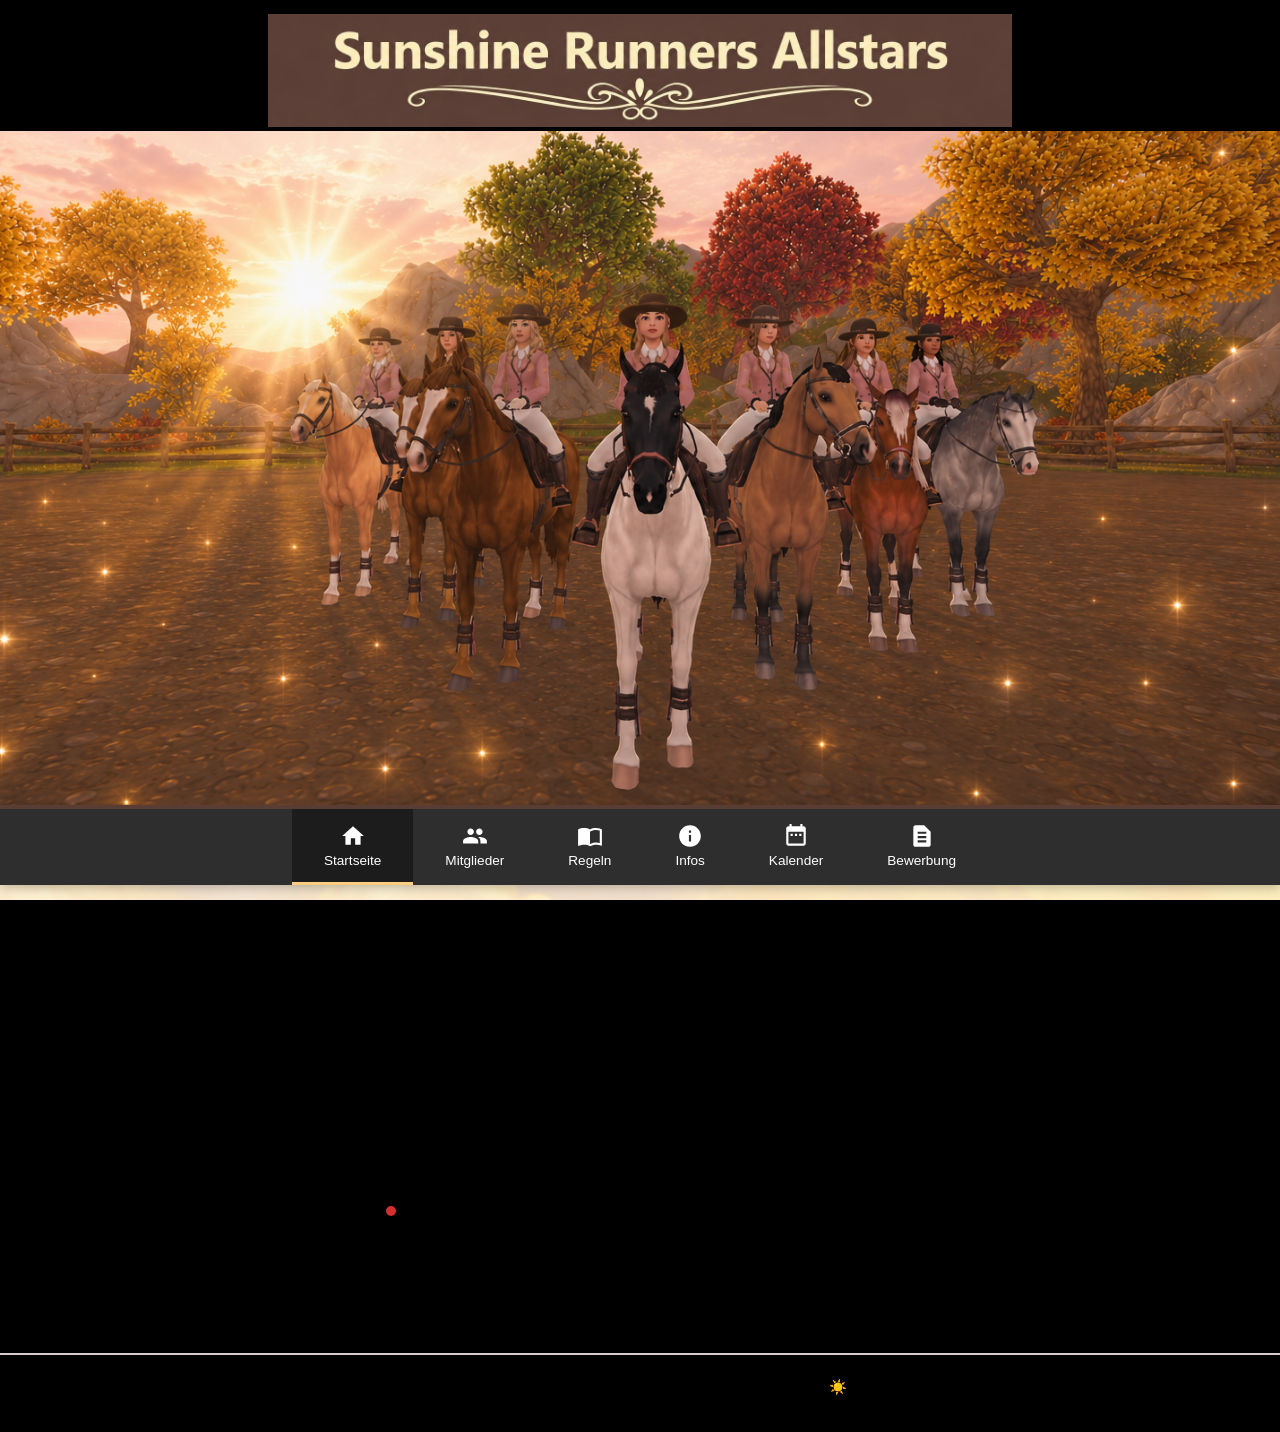
==== index.html @ 8733e8b5 "Auto-roter-Punkt via data-latest, Friese-Datum 04.10, neue Outfit-Neuigkeit" ====
<!DOCTYPE html>
<html lang="de">
<head>
  <meta charset="UTF-8">
  <meta name="viewport" content="width=device-width, initial-scale=1.0">
  <meta name="theme-color" content="#5d4037">
  <meta name="robots" content="index, follow, googlebot">
  <meta name="description" content="Sunshine Runners Allstars – ein freundlicher Star Stable Online Club (SSO Club). Gemeinsam reiten, leveln und Spaß haben in Jorvik!">
  <meta name="keywords" content="Sunshine Runners Allstars, Star Stable Online, Club, SSO, SSO Club, Reiten, Pferde, Jorvik, Star Stable Club, Reitclub">
  <meta name="author" content="Sunshine Runners Allstars">
  <link rel="canonical" href="https://lockebu.github.io/Sunshine-Runners-Allstars-Website/">
  <link rel="icon" href="cover_icon.png" type="image/png">
  <link rel="apple-touch-icon" href="cover_icon.png">

  <!-- Open Graph Tags -->
  <meta property="og:title" content="Sunshine Runners Allstars – Star Stable Online Club">
  <meta property="og:description" content="Sunshine Runners Allstars – ein freundlicher Star Stable Online Club. Gemeinsam reiten, leveln und Spaß haben!">
  <meta property="og:type" content="website">
  <meta property="og:url" content="https://lockebu.github.io/Sunshine-Runners-Allstars-Website/">
  <meta property="og:locale" content="de_DE">
  <meta property="og:site_name" content="Sunshine Runners Allstars">
  <meta property="og:image" content="https://lockebu.github.io/Sunshine-Runners-Allstars-Website/neues%20cover%20der%20cunchine%20runners%20allstars.png">
  <meta property="og:image:alt" content="Logo der Sunshine Runners Allstars – Star Stable Online Club">

  <!-- Twitter Card Tags -->
  <meta name="twitter:card" content="summary_large_image">
  <meta name="twitter:title" content="Sunshine Runners Allstars – Star Stable Online Club">
  <meta name="twitter:description" content="Ein freundlicher Star Stable Online Club (SSO Club). Gemeinsam reiten, leveln und Spaß haben in Jorvik!">
  <meta name="twitter:image" content="https://lockebu.github.io/Sunshine-Runners-Allstars-Website/neues%20cover%20der%20cunchine%20runners%20allstars.png">
  <meta name="twitter:image:alt" content="Logo der Sunshine Runners Allstars">

  <!-- Weitere SEO-Meta -->
  <meta name="rating" content="general">
  <meta name="language" content="German">
  <meta name="geo.placename" content="Jorvik">
  <meta name="revisit-after" content="7 days">

  <!-- Schema.org JSON-LD -->
  <script type="application/ld+json">
  {
    "@context": "https://schema.org",
    "@type": "Organization",
    "name": "Sunshine Runners Allstars",
    "alternateName": "Sunshine Runners Allstars SSO Club",
    "description": "Ein freundlicher Star Stable Online Club (SSO Club). Gemeinsam reiten, leveln und Spaß haben in Jorvik!",
    "url": "https://lockebu.github.io/Sunshine-Runners-Allstars-Website/",
    "logo": "https://lockebu.github.io/Sunshine-Runners-Allstars-Website/Club%20Logo.png",
    "founder": {
      "@type": "Person",
      "name": "Stacy Purpleglass",
      "jobTitle": "Club Gründerin"
    },
    "member": [
      {
        "@type": "Person",
        "name": "Stacy Purpleglass",
        "jobTitle": "Club Gründerin"
      },
      {
        "@type": "Person",
        "name": "Adalyn Majorclover",
        "jobTitle": "Clubleiter"
      },
      {
        "@type": "Person",
        "name": "Angelica Firehoof",
        "jobTitle": "Clubleiter"
      },
      {
        "@type": "Person",
        "name": "Lina Antcamp",
        "jobTitle": "Clubleiter"
      }
    ],
    "numberOfEmployees": 34,
    "sameAs": [],
    "contactPoint": {
      "@type": "ContactPoint",
      "contactType": "General",
      "areaServed": "Online"
    }
  }
  </script>

  <!-- Additional Schema.org for Club/Community -->
  <script type="application/ld+json">
  {
    "@context": "https://schema.org",
    "@type": "CommunityCenter",
    "name": "Sunshine Runners Allstars Star Stable Online Club",
    "description": "Ein freundlicher Star Stable Online Club mit 33 Mitgliedern. Wir reiten zusammen, leveln unsere Pferde und üben Dressur-Tricks.",
    "url": "https://lockebu.github.io/Sunshine-Runners-Allstars-Website/",
    "image": "https://lockebu.github.io/Sunshine-Runners-Allstars-Website/Club%20Logo.png",
    "event": [
      {
        "@type": "Event",
        "name": "Club Treffen Samstag",
        "description": "Clubtreffen mit Championat, Pferde-Leveln und Dressur-Training",
        "startDate": "2026-01-03T17:55:00+01:00",
        "endDate": "2026-01-03T19:05:00+01:00",
        "eventStatus": "https://schema.org/EventScheduled",
        "eventAttendanceMode": "https://schema.org/OnlineEventAttendanceMode",
        "eventSchedule": {
          "@type": "Schedule",
          "byDay": "https://schema.org/Saturday",
          "startTime": "17:55",
          "endTime": "19:05",
          "repeatFrequency": "P1W",
          "startDate": "2026-01-03"
        },
        "location": {
          "@type": "VirtualLocation",
          "url": "https://lockebu.github.io/Sunshine-Runners-Allstars-Website/"
        },
        "organizer": {
          "@type": "Organization",
          "name": "Sunshine Runners Allstars",
          "url": "https://lockebu.github.io/Sunshine-Runners-Allstars-Website/"
        }
      },
      {
        "@type": "Event",
        "name": "Club Treffen Sonntag",
        "description": "Clubtreffen mit Dressur-Tricks und Championat",
        "startDate": "2026-01-04T17:55:00+01:00",
        "endDate": "2026-01-04T19:05:00+01:00",
        "eventStatus": "https://schema.org/EventScheduled",
        "eventAttendanceMode": "https://schema.org/OnlineEventAttendanceMode",
        "eventSchedule": {
          "@type": "Schedule",
          "byDay": "https://schema.org/Sunday",
          "startTime": "17:55",
          "endTime": "19:05",
          "repeatFrequency": "P1W",
          "startDate": "2026-01-04"
        },
        "location": {
          "@type": "VirtualLocation",
          "url": "https://lockebu.github.io/Sunshine-Runners-Allstars-Website/"
        },
        "organizer": {
          "@type": "Organization",
          "name": "Sunshine Runners Allstars",
          "url": "https://lockebu.github.io/Sunshine-Runners-Allstars-Website/"
        }
      }
    ]
  }
  </script>

  <!-- FAQ Schema für Suchmaschinen & KI -->
  <script type="application/ld+json">
  {
    "@context": "https://schema.org",
    "@type": "FAQPage",
    "mainEntity": [
      {
        "@type": "Question",
        "name": "Was sind die Sunshine Runners Allstars?",
        "acceptedAnswer": {"@type":"Answer","text":"Die Sunshine Runners Allstars sind ein freundlicher Star Stable Online Club (SSO Club) mit 33 Mitgliedern. Wir reiten gemeinsam durch Jorvik, leveln unsere Pferde und üben Dressur-Tricks."}
      },
      {
        "@type": "Question",
        "name": "Wer ist die Gründerin der Sunshine Runners Allstars?",
        "acceptedAnswer": {"@type":"Answer","text":"Die Club Gründerin der Sunshine Runners Allstars ist Stacy Purpleglass. Unterstützt wird sie von den Clubleitern Adalyn Majorclover, Angelica Firehoof und Lina Antcamp."}
      },
      {
        "@type": "Question",
        "name": "Wie kann ich den Sunshine Runners Allstars beitreten?",
        "acceptedAnswer": {"@type":"Answer","text":"Du kannst dich über das Bewerbungsformular auf unserer Website bewerben. Der Club ist offen für alle – egal ob Anfänger oder erfahrener Reiter."}
      },
      {
        "@type": "Question",
        "name": "Wann finden die Clubtreffen statt?",
        "acceptedAnswer": {"@type":"Answer","text":"Die Clubtreffen finden jeden Samstag und Sonntag von 17:55 bis 19:05 Uhr statt. Treffpunkt ist das Silverglade Championat in Jorvik."}
      },
      {
        "@type": "Question",
        "name": "Auf welchem Server ist der Club?",
        "acceptedAnswer": {"@type":"Answer","text":"Die Sunshine Runners Allstars treffen sich auf Server 12, Marmelade Cosmos."}
      }
    ]
  }
  </script>

  <!-- WebSite Schema für Namenssuche (Sitelinks Searchbox) -->
  <script type="application/ld+json">
  {"@context":"https://schema.org","@type":"WebSite","name":"Sunshine Runners Allstars","alternateName":["Sunshine Runners Allstars SSO Club","Sunshine Runners Allstars Star Stable","Sunshine Runners","SRA Club"],"url":"https://lockebu.github.io/Sunshine-Runners-Allstars-Website/"}
  </script>

  <title>Sunshine Runners Allstars | Star Stable Online Club (SSO Club) in Jorvik</title>
  <link rel="stylesheet" href="style.css?v=11">
</head>
<body>

  <!-- Titelleiste -->
  <div class="title-bar">
    <h1 class="visually-hidden">Sunshine Runners Allstars – Star Stable Online Club (SSO Club)</h1>
    <img src="sunshine runners allstars braune überschrift.jpeg" alt="Sunshine Runners Allstars – Logo und Schriftzug des Star Stable Online Clubs" width="1536" height="234" class="title-image">
  </div>

  <!-- Hero / Club-Bild -->
  <header class="hero">
    <img src="ClubBild4.0.png?v=2" alt="Mitglieder der Sunshine Runners Allstars reiten gemeinsam auf ihren Pferden durch Jorvik in Star Stable Online" class="hero-image">
  </header>

  <!-- Braune Menüleiste -->
  <nav class="navbar">
    <a href="#startseite" class="nav-link active" data-page="startseite">
      <svg viewBox="0 0 24 24" fill="currentColor"><path d="M10 20v-6h4v6h5v-8h3L12 3 2 12h3v8z"/></svg>
      <span>Startseite</span>
    </a>
    <a href="#mitglieder" class="nav-link" data-page="mitglieder">
      <svg viewBox="0 0 24 24" fill="currentColor"><path d="M16 11c1.66 0 2.99-1.34 2.99-3S17.66 5 16 5c-1.66 0-3 1.34-3 3s1.34 3 3 3zm-8 0c1.66 0 2.99-1.34 2.99-3S9.66 5 8 5C6.34 5 5 6.34 5 8s1.34 3 3 3zm0 2c-2.33 0-7 1.17-7 3.5V19h14v-2.5c0-2.33-4.67-3.5-7-3.5zm8 0c-.29 0-.62.02-.97.05 1.16.84 1.97 1.97 1.97 3.45V19h6v-2.5c0-2.33-4.67-3.5-7-3.5z"/></svg>
      <span>Mitglieder</span>
    </a>
    <a href="#regeln" class="nav-link" data-page="regeln">
      <svg viewBox="0 0 24 24" fill="currentColor"><path d="M21 5c-1.11-.35-2.33-.5-3.5-.5-1.95 0-4.05.4-5.5 1.5-1.45-1.1-3.55-1.5-5.5-1.5S2.45 4.9 1 6v14.65c0 .25.25.5.5.5.1 0 .15-.05.25-.05C3.1 20.45 5.05 20 6.5 20c1.95 0 4.05.4 5.5 1.5 1.35-.85 3.8-1.5 5.5-1.5 1.65 0 3.35.3 4.75 1.05.1.05.15.05.25.05.25 0 .5-.25.5-.5V6c-.6-.45-1.25-.75-2-1zm0 13.5c-1.1-.35-2.3-.5-3.5-.5-1.7 0-4.15.65-5.5 1.5V8c1.35-.85 3.8-1.5 5.5-1.5 1.2 0 2.4.15 3.5.5v11.5z"/></svg>
      <span>Regeln</span>
    </a>
    <a href="#infos" class="nav-link" data-page="infos">
      <svg viewBox="0 0 24 24" fill="currentColor"><path d="M12 2C6.48 2 2 6.48 2 12s4.48 10 10 10 10-4.48 10-10S17.52 2 12 2zm1 15h-2v-6h2v6zm0-8h-2V7h2v2z"/></svg>
      <span>Infos</span>
    </a>
    <a href="#kalender" class="nav-link" data-page="kalender">
      <svg viewBox="0 0 24 24" fill="currentColor"><path d="M19 3h-1V1h-2v2H8V1H6v2H5c-1.11 0-2 .9-2 2v14c0 1.1.89 2 2 2h14c1.1 0 2-.9 2-2V5c0-1.1-.9-2-2-2zm0 16H5V8h14v11zM9 10H7v2h2v-2zm4 0h-2v2h2v-2zm4 0h-2v2h2v-2z"/></svg>
      <span>Kalender</span>
    </a>
    <a href="#bewerbung" class="nav-link" data-page="bewerbung">
      <svg viewBox="0 0 24 24" fill="currentColor"><path d="M14 2H6c-1.1 0-2 .9-2 2v16c0 1.1.9 2 2 2h12c1.1 0 2-.9 2-2V8l-6-6zm2 16H8v-2h8v2zm0-4H8v-2h8v2zm0-4H8V8h8v2z"/></svg>
      <span>Bewerbung</span>
    </a>
  </nav>
  <main class="content">

    <!-- Startseite -->
    <section id="startseite" class="page active">
      <h2>Willkommen bei den Sunshine Runners Allstars!</h2>
      <p>Wir sind die <strong>Sunshine Runners Allstars</strong> – ein freundlicher <strong>Star Stable Online Club</strong> (SSO Club), der zusammen reitet, Abenteuer erlebt und jede Menge Spaß hat!</p>

      <p>Unser SSO Club ist offen für alle, die gemeinsam durch Jorvik reiten und neue Freundschaften schließen möchten. Egal ob Anfänger oder erfahrener Reiter – bei den Sunshine Runners Allstars ist jeder willkommen!</p>

      <p>Was uns ausmacht: Eine herzliche Gemeinschaft in Star Stable Online. Werde Teil unseres SSO Clubs und erlebe Jorvik mit uns!</p>

      <div class="section">
        <div class="section-header">
          <strong class="section-title">Neuigkeiten</strong>
          <span id="news-unread-indicator" class="news-unread-indicator" role="status" aria-label="Neue Neuigkeiten"></span>
          <button class="toggle-btn" data-target="news" aria-expanded="false">▾</button>
        </div>
        <div id="news" class="section-content" data-latest="2026-10-06">
          <p class="news-date">Datum: 06.10.2026</p>
          <p>Die Clubpferde sind jetzt der Schwarze Andalusier und der Schwarze Friese!</p>
          <hr class="news-divider">
          <p class="news-date">Datum: 06.10.2026</p>
          <p>Es gibt ein neues Club Outfit! (siehe Infos)</p>
          <hr class="news-divider">
          <p class="news-date">Datum: 04.10.2026</p>
          <p>Der Schwarze Friese ist jetzt unser Clubpferd!</p>
          <hr class="news-divider">
          <p class="news-date">Datum: 29.07.2026</p>
          <p>Wenn du kein Belgisches Warmblut besitzt, reite den Hanoveraner für die CTs. Wenn du genug Star Coins hast, bitten wir darum, dass du dir das Belgische Warmblut kaufst.</p>
          <hr class="news-divider">
          <p class="news-date">Datum: 18.07.2026</p>
          <p>Jetzt gehört auch das Pferde leveln beim Clubtreffen am Samstag dazu!</p>
        </div>
      </div>

      <div class="section">
        <div class="section-header">
          <strong class="section-title">Fotos</strong>
          <button class="toggle-btn" data-target="photos" aria-expanded="false">▾</button>
        </div>
        <div id="photos" class="section-content">
          <p class="media-date">Datum: 15.08.2026</p>
          <div class="photo-gallery" style="grid-template-columns: repeat(2, 1fr);">
            <img src="Ausflug!CTbild.jpeg" alt="Die Sunshine Runners Allstars auf einem gemeinsamen Ausflug beim Clubtreffen in Star Stable Online" loading="lazy" class="media-thumb">
            <img src="ImVulkanCTbild.jpeg" alt="Clubtreffen der Sunshine Runners Allstars im Vulkan in Jorvik, Star Stable Online" loading="lazy" class="media-thumb">
          </div>
          <p class="media-date">Datum: 02.08.2026</p>
          <div class="photo-gallery" style="grid-template-columns: repeat(2, 1fr);">
            <img src="dressifotomitALLSTARS.jpeg" alt="Dressur-Foto der Sunshine Runners Allstars beim gemeinsamen Training in Star Stable Online" loading="lazy" class="media-thumb">
          </div>
          <p class="media-date">Datum: 01.08.2026</p>
          <div class="photo-gallery" style="grid-template-columns: repeat(2, 1fr);">
            <img src="WhatsApp Image 2026-08-09 at 14.02.20.jpeg" alt="Die Sunshine Runners Allstars versammeln sich mit ihren Pferden in Jorvik in Star Stable Online" loading="lazy" class="media-thumb">
          </div>
          <p class="media-date">Datum: 19.07.2026</p>
          <div class="photo-gallery" style="grid-template-columns: repeat(2, 1fr);">
            <img src="collage.jpeg" alt="Foto-Collage mit Momenten der Sunshine Runners Allstars beim gemeinsamen Reiten in Star Stable Online" loading="lazy" class="media-thumb">
          </div>
          <p class="media-date">Datum: 11.07.2026</p>
          <div class="photo-gallery" style="grid-template-columns: repeat(2, 1fr);">
            <img src="on starshine ranch.jpeg" alt="Die Sunshine Runners Allstars versammeln sich mit ihren Pferden auf der Starshine Ranch in Jorvik" loading="lazy" class="media-thumb">
          </div>
          <p class="media-date">Datum: <span id="yesterday-date"></span></p>
          <div class="photo-gallery" style="grid-template-columns: repeat(2, 1fr);">
            <img src="CT.jpeg" alt="Clubtreffen der Sunshine Runners Allstars beim Championat in Silverglade, Star Stable Online" loading="lazy" class="media-thumb">
            <img src="After goldblatt champi.jpeg" alt="Mitglieder der Sunshine Runners Allstars nach dem gewonnenen Goldblatt-Championat in Jorvik" loading="lazy" class="media-thumb" style="max-width: 75%;">
          </div>
        </div>
      </div>

      <div class="section">
        <div class="section-header">
          <strong class="section-title">Videos</strong>
          <button class="toggle-btn" data-target="videos" aria-expanded="false">▾</button>
        </div>
        <div id="videos" class="section-content">
          <p class="media-date">Datum: 02.09.2026</p>
          <div class="video-gallery">
            <video controls preload="metadata" playsinline>
              <source src="dasSindWir.mp4" type="video/mp4">
              Ihr Browser unterstützt das Video-Tag nicht.
            </video>
            <p class="video-caption">Unser Trailer: Sunshine Runners Allstars – das sind wir.</p>
          </div>
          <p class="media-date">Datum: 17.08.2026</p>
          <div class="video-gallery">
            <video controls preload="metadata" playsinline>
              <source src="DressageEdit.mp4" type="video/mp4">
              Ihr Browser unterstützt das Video-Tag nicht.
            </video>
            <p class="video-caption">Dressage-Edit: Dressur-Zusammenschnitt der Sunshine Runners Allstars</p>
          </div>
          <p class="media-date">Datum: 27.07.2026</p>
          <div class="video-gallery">
            <video controls preload="metadata" playsinline>
              <source src="interview_final.mp4" type="video/mp4">
              Ihr Browser unterstützt das Video-Tag nicht.
            </video>
            <p class="video-caption">Interview mit Stacy – der Club Gründerin der Sunshine Runners Allstars.</p>
          </div>
          <p class="media-date">Datum: <span id="yesterday-date-v"></span></p>
          <div class="video-gallery">
            <video controls preload="metadata" playsinline>
              <source src="scharfesDressurVideo1.mp4?v=2" type="video/mp4">
              Ihr Browser unterstützt das Video-Tag nicht.
            </video>
            <p class="video-caption">Unser erstes Club-Video: Dressur-Training mit den Sunshine Runners Allstars.</p>
          </div>
        </div>
      </div>
    </section>


    <!-- Mitglieder -->
    <section id="mitglieder" class="page">
      <h2>Unsere Mitglieder</h2>
      <p class="subtitle">(33)</p>

      <h3 class="rank-title">Club Gründerin</h3>
      <p class="member-name no-line expandable">
        <span>Stacy Purpleglass</span>
        <button class="member-toggle" aria-expanded="false" aria-label="Mehr über Stacy Purpleglass">▾</button>
      </p>
      <div class="member-detail">
        <div class="member-detail-inner">
          <!-- Bild später einfügen: <img src="stacy.jpeg" alt="Stacy Purpleglass" class="member-detail-img"> -->
          <div class="member-detail-text">
            <p>Kanal: <a class="member-channel-link" href="https://whatsapp.com/channel/0029Vb96ZjFAojYk4poq7z1U" target="_blank" rel="noopener">Sunshine Runners Allstars</a></p>
            <p>Kanal: <a class="member-channel-link" href="https://whatsapp.com/channel/0029Vb9INUD0G0XaIth23o28" target="_blank" rel="noopener">SSO Club Battle</a></p>
          </div>
        </div>
      </div>

      <h3 class="rank-title">Clubleiter</h3>
      <p class="member-name"><span>Adalyn Majorclover</span><span class="nickname">Ada</span></p>
      <p class="member-name expandable">
        <span>Angelica Firehoof</span><span class="nickname">Angelrute</span>
        <button class="member-toggle" aria-expanded="false" aria-label="Mehr über Angelica Firehoof">▾</button>
      </p>
      <div class="member-detail">
        <div class="member-detail-inner">
          <div class="member-detail-text">
            <p>Kanal: <a class="member-channel-link" href="https://whatsapp.com/channel/0029Vb96ZjFAojYk4poq7z1U" target="_blank" rel="noopener">Sunshine Runners Allstars</a></p>
            <p>Kanal: <a class="member-channel-link" href="https://whatsapp.com/channel/0029Vb9INUD0G0XaIth23o28" target="_blank" rel="noopener">SSO Club Battle</a></p>
          </div>
        </div>
      </div>
      <p class="member-name no-line expandable">
        <span>Lina Antcamp</span><span class="nickname">Linchen</span>
        <button class="member-toggle" aria-expanded="false" aria-label="Mehr über Lina Antcamp">▾</button>
      </p>
      <div class="member-detail">
        <div class="member-detail-inner">
          <!-- Bild später einfügen: <img src="lina.jpeg" alt="Lina Antcamp" class="member-detail-img"> -->
          <div class="member-detail-text">
            <p>Kanal: <a class="member-channel-link" href="https://www.tiktok.com/@sunshinerunners_allstars/video/7672806572321426721" target="_blank" rel="noopener">sunshinerunners_allstars</a></p>
            <p>Kanal: <a class="member-channel-link" href="https://whatsapp.com/channel/0029Vb96ZjFAojYk4poq7z1U" target="_blank" rel="noopener">Sunshine Runners Allstars</a></p>
            <p>Kanal: <a class="member-channel-link" href="https://whatsapp.com/channel/0029Vb9INUD0G0XaIth23o28" target="_blank" rel="noopener">SSO Club Battle</a></p>
          </div>
        </div>
      </div>

      <h3 class="rank-title">Reitlehrer</h3>

      <h3 class="rank-title">Meister</h3>
      <p class="member-name expandable">
        <span>Bianca Blueberryflower</span><span class="nickname">Bibi</span>
        <button class="member-toggle" aria-expanded="false" aria-label="Mehr über Bianca Blueberryflower">▾</button>
      </p>
      <div class="member-detail">
        <div class="member-detail-inner">
          <!-- Bild später einfügen: <img src="bianca.jpeg" alt="Bianca Blueberryflower" class="member-detail-img"> -->
          <div class="member-detail-text">
            <p>Kanal: <a class="member-channel-link" href="https://whatsapp.com/channel/0029Vb8vdEt2ER6bLEE9cI0a" target="_blank" rel="noopener">SSO mit Paulina und Bianca</a></p>
          </div>
        </div>
      </div>
      <p class="member-name no-line">Ruby Wofkin</p>

      <h3 class="rank-title">Erfahrene Reiter</h3>

      <h3 class="rank-title">Schüler</h3>

      <h3 class="rank-title">Stallmädchen</h3>

      <h3 class="rank-title">Mitglieder</h3>
      <p class="member-name">Amanda Snowcraft</p>
      <p class="member-name">Alexsis Shadowsand</p>
      <p class="member-name">Ariana Towerhand</p>
      <p class="member-name expandable">
        <span>Bella Frogsky</span>
        <button class="member-toggle" aria-expanded="false" aria-label="Mehr über Bella Frogsky">▾</button>
      </p>
      <div class="member-detail">
        <div class="member-detail-inner">
          <div class="member-detail-text">
            <p>Kanal: <a class="member-channel-link" href="https://whatsapp.com/channel/0029Vb9INUD0G0XaIth23o28" target="_blank" rel="noopener">SSO Club Battle</a></p>
          </div>
        </div>
      </div>
      <p class="member-name expandable">
        <span>Carla Haysnake</span><span class="nickname">Schnecke</span>
        <button class="member-toggle" aria-expanded="false" aria-label="Mehr über Carla Haysnake">▾</button>
      </p>
      <div class="member-detail">
        <div class="member-detail-inner">
          <!-- Bild später einfügen: <img src="carla.jpeg" alt="Carla Haysnake" class="member-detail-img"> -->
          <div class="member-detail-text">
            <p>Kanal: <a class="member-channel-link" href="https://whatsapp.com/channel/0029Vb7FZSQI7BeA3tq1ld37" target="_blank" rel="noopener">SSO Life (mit Antoniette)</a></p>
            <p>Kanal: <a class="member-channel-link" href="https://whatsapp.com/channel/0029Vb7Sh6IHgZWev24b5n2U" target="_blank" rel="noopener">SSO BESTIES (mit Paula & Antoniette)</a></p>
            <p>Kanal: <a class="member-channel-link" href="https://whatsapp.com/channel/0029Vb96ZjFAojYk4poq7z1U" target="_blank" rel="noopener">Sunshine Runners Allstars</a></p>
            <p>Kanal: <a class="member-channel-link" href="https://whatsapp.com/channel/0029Vb9INUD0G0XaIth23o28" target="_blank" rel="noopener">SSO Club Battle</a></p>
          </div>
        </div>
      </div>
      <p class="member-name">Clair Grassnest</p>
      <p class="member-name">Damini Coolrock</p>
      <p class="member-name expandable">
        <span>Emmy Beachspeed</span>
        <button class="member-toggle" aria-expanded="false" aria-label="Mehr über Emmy Beachspeed">▾</button>
      </p>
      <div class="member-detail">
        <div class="member-detail-inner">
          <div class="member-detail-text">
            <p>YouTube: <a class="member-channel-link" href="https://www.youtube.com/channel/UCExmcVsmP7NZwS9Ns2mNC4Q" target="_blank" rel="noopener">Emmy_sso</a></p>
          </div>
        </div>
      </div>
      <p class="member-name">Feya Leoparddeep</p>
      <p class="member-name">Fiona Coverluck</p>
      <p class="member-name">Freja Shadowmountain</p>
      <p class="member-name expandable">
        <span>Holly Southwalker</span><span class="nickname">Holunder</span>
        <button class="member-toggle" aria-expanded="false" aria-label="Mehr über Holly Southwalker">▾</button>
      </p>
      <div class="member-detail">
        <div class="member-detail-inner">
          <div class="member-detail-text">
            <p>Kanal: <a class="member-channel-link" href="https://whatsapp.com/channel/0029Vb96ZjFAojYk4poq7z1U" target="_blank" rel="noopener">Sunshine Runners Allstars</a></p>
            <p>Kanal: <a class="member-channel-link" href="https://whatsapp.com/channel/0029Vb9INUD0G0XaIth23o28" target="_blank" rel="noopener">SSO Club Battle</a></p>
          </div>
        </div>
      </div>
      <p class="member-name">Jenny Prettyborn</p>
      <p class="member-name">Kristina Blueberrysea</p>
      <p class="member-name">Lena Starrain</p>
      <p class="member-name">Lina Coldwolf</p>
      <p class="member-name">Linda Leopardsister</p>
      <p class="member-name">Linn Springgirl</p>
      <p class="member-name">Lucia Lightcloud</p>
      <p class="member-name">Mia Strawberrysmith</p>
      <p class="member-name">Mira Goldbeach</p>
      <p class="member-name">Nisha Bunnyray</p>
      <p class="member-name">Nora Leopardwell</p>
      <p class="member-name expandable">
        <span>Paula Roseworth</span><span class="nickname">Rose</span>
        <button class="member-toggle" aria-expanded="false" aria-label="Mehr über Paula Roseworth">▾</button>
      </p>
      <div class="member-detail">
        <div class="member-detail-inner">
          <!-- Bild später einfügen: <img src="paula.jpeg" alt="Paula Roseworth" class="member-detail-img"> -->
          <div class="member-detail-text">
            <p>Kanal: <a class="member-channel-link" href="https://whatsapp.com/channel/0029Vb7Sh6IHgZWev24b5n2U" target="_blank" rel="noopener">SSO BESTIES (mit Antoniette & Carla)</a></p>
          </div>
        </div>
      </div>
      <p class="member-name expandable">
        <span>Paulina Graycat</span><span class="nickname">Pauli</span>
        <button class="member-toggle" aria-expanded="false" aria-label="Mehr über Paulina Graycat">▾</button>
      </p>
      <div class="member-detail">
        <div class="member-detail-inner">
          <!-- Bild vorübergehend entfernt, kommt später wieder: <img src="geschnittetes Bild von PaulinaGraycat.png" alt="Paulina Graycat" class="member-detail-img"> -->
          <div class="member-detail-text">
            <p>Kanal: <a class="member-channel-link" href="https://whatsapp.com/channel/0029Vb8vdEt2ER6bLEE9cI0a" target="_blank" rel="noopener">SSO mit Paulina und Bianca</a></p>
          </div>
        </div>
      </div>
      <p class="member-name">Penelope Rosepot</p>
      <p class="member-name">Ruby Diamondcat</p>
    </section>

    <!-- Regeln -->
    <section id="regeln" class="page">
      <h2>Clubregeln</h2>
      <ol>
        <li>Sei nett zu allen Club Mitgliedern.</li>
        <li>Hab Spaß!</li>
        <li>Frag, wenn du Fragen hast.</li>
        <li>Höre der Club Gründerin zu.</li>
        <li>Leere deinen Briefkasten (sonst bekommst du nicht mit, wenn es Neuigkeiten gibt – das ist nämlich schon ein paar Mal vorgekommen).</li>
      </ol>
    </section>

    <!-- Infos -->
    <section id="infos" class="page">
      <h2>Infos</h2>

      <div class="outfit-section">
        <div class="outfit-text">
          <p><strong>Club Outfit:</strong></p>
          <p>Dressur Jacket von JVK</p>
          <p>weiße Reithose</p>
          <p>schwarze Dressur Stiefel</p>
          <p>Daysis Adders Hut</p>
          <p>(weiße Handschuhe)</p>

          <p><strong>Club Ausrüstung:</strong></p>
          <p>weiße Satteldecke (JVK)</p>
          <p>schwarzer Dressursattel</p>
          <p>rotes Zaumzeug mit Medaillon "Glänzender Glamour"</p>
          <p>weiße Gamaschen</p>

          <p><strong>Club Pferd:</strong></p>
          <p>Schwarzer Andalusier und Schwarzer Friese</p>
        </div>
        <div class="outfit-image">
          <img src="newClubOutfit.png" alt="Club-Outfit der Sunshine Runners Allstars: Dressur-Jacket von JVK, weiße Reithose, schwarze Dressur-Stiefel und Daysis Adders Hut in Star Stable Online" loading="lazy">
        </div>
      </div>

      <hr>

      <p><strong>Server:</strong></p>
      <p>Nummer 12 Marmelade Cosmos</p>

      <hr>

      <p><strong>Club Aktivitäten:</strong></p>
      <p>Wir reiten am Anfang der Club Treffen immer ein Championat. Danach leveln wir unsere Pferde und üben Dressurtricks. Zum Schluss reiten wir noch ein Championat und gratulieren den Siegern.</p>

      <hr>

      <p><strong>TikTok:</strong></p>
      <p>Schau doch gerne mal auf unserem TikTok-Kanal vorbei: <a href="https://www.tiktok.com/@sunshinerunners_allstars" target="_blank" rel="noopener">@sunshinerunners_allstars</a></p>

      <p><strong>WhatsApp:</strong></p>
      <p>Schau doch auch gerne in unserem WhatsApp-Kanal vorbei: <a href="https://whatsapp.com/channel/0029Vb96ZjFAojYk4poq7z1U" target="_blank" rel="noopener">Sunshine Runners Allstars auf WhatsApp</a></p>
    </section>

    <!-- Kalender -->
    <section id="kalender" class="page">
      <h2>Kalender</h2>
      <table class="week-plan">
        <thead>
          <tr>
            <th>Mo</th>
            <th>Di</th>
            <th>Mi</th>
            <th>Do</th>
            <th>Fr</th>
            <th>Sa</th>
            <th>So</th>
          </tr>
        </thead>
        <tbody>
          <tr>
            <td></td>
            <td></td>
            <td></td>
            <td></td>
            <td></td>
            <td class="event">Club Treffen</td>
            <td class="event">Club Treffen</td>
          </tr>
        </tbody>
      </table>

      <p>Jede Woche von 17:55 Uhr bis 19:05 Uhr.</p>

      <p><strong>Treffpunkt:</strong></p>
      <p>Silverglade Championat</p>

      <p><strong>Am Samstag:</strong></p>
      <p>Wir treffen uns beim Championat mit Cluboutfit und einem noch zu levelnden Pferd. Nach dem Championat leveln wir die Pferde durch Rennen auf ganz Jorvik! Zum Schluss ein schönes Championat.</p>

      <p><strong>Am Sonntag:</strong></p>
      <p>Wir treffen uns beim Championat mit Cluboutfit und Clubpferd. Danach reiten wir in die Clubhalle und üben wunderschöne und coole Dressur-Tricks. Dann reiten wir zum Abschluss das Championat.</p>
    </section>

    <!-- Bewerbung -->
    <section id="bewerbung" class="page">
      <h2>Bewerbung</h2>
      
      <form id="application-form" class="application-form" action="https://api.web3forms.com/submit" method="POST">
        <input type="hidden" name="access_key" value="be432205-f769-43c4-9ee0-628ca5a87172">
        <input type="hidden" name="subject" value="Neue Bewerbung für Sunshine Runners Allstars">

        <div class="form-group">
          <label>Dein In-Game Name (Vorname + Nachname):</label>
          <input type="text" id="app-name" name="Name" required
            maxlength="50"
            pattern="[A-Za-zÄÖÜäöüß]{2,15}\s[A-Za-zÄÖÜäöüß]{2,20}"
            title="Bitte gib deinen SSO-Namen ein. Nur Buchstaben, keine Zahlen oder Sonderzeichen."
            placeholder="Vorname Nachname"
            autocomplete="off"
            onpaste="return false"
            ondrop="return false">
          <small class="form-hint">Nur Buchstaben erlaubt. Format: Vorname Nachname</small>
        </div>

        <div class="form-group founder-only" id="founder-group" style="display: none;">
          <label>WhatsApp-Kanal Link:</label>
          <input type="url" id="founder-link" name="WhatsApp_Kanal"
            placeholder="https://whatsapp.com/channel/..."
            autocomplete="off">
          <small class="form-hint">Nur ein gültiger WhatsApp-Kanal-Link.</small>
        </div>

        <div class="form-group">
          <label>Welches Level bist du (mit deinem Charakter)?</label>
          <select name="Level" required>
            <option value="">-- Bitte wählen --</option>
            <option value="Level 1-5">Level 1-5</option>
            <option value="Level 5-10">Level 5-10</option>
            <option value="Level 10-15">Level 10-15</option>
            <option value="Level 15-20">Level 15-20</option>
            <option value="Noch höher">Noch höher</option>
          </select>
        </div>

        <div class="form-group">
          <label>Bist du ein StarRider?</label>
          <select name="StarRider" required>
            <option value="">-- Bitte wählen --</option>
            <option value="Ja">Ja</option>
            <option value="Nein, und ich werde es mir auch nie kaufen">Nein, und ich werde es mir auch nie kaufen</option>
            <option value="Nein, aber ich werde es mir kaufen">Nein, aber ich werde es mir kaufen</option>
            <option value="Ja, Lifetime">Ja, Lifetime</option>
          </select>
        </div>

        <div class="form-group">
          <label>Auf welchem Server bist du?</label>
          <select name="Server" required>
            <option value="">-- Bitte wählen --</option>
            <option value="Winter Star (Server 1)">Winter Star (Server 1)</option>
            <option value="Autumn Star (Server 2)">Autumn Star (Server 2)</option>
            <option value="Chocolate Mountain (Server 3)">Chocolate Mountain (Server 3)</option>
            <option value="Strawberry Kingdom (Server 4)">Strawberry Kingdom (Server 4)</option>
            <option value="Cloudy Rock (Server 5)">Cloudy Rock (Server 5)</option>
            <option value="Cape Coconut (Server 6)">Cape Coconut (Server 6)</option>
            <option value="Blackberry Galaxy (Server 7)">Blackberry Galaxy (Server 7)</option>
            <option value="Kiwi Galaxy (Server 8)">Kiwi Galaxy (Server 8)</option>
            <option value="Raindrop Rose (Server 9)">Raindrop Rose (Server 9)</option>
            <option value="Foggy Spring (Server 10)">Foggy Spring (Server 10)</option>
            <option value="Icy Palace (Server 11)">Icy Palace (Server 11)</option>
            <option value="Marmelade Cosmos (Server 12)">Marmelade Cosmos (Server 12)</option>
            <option value="Magnolia Tower (Server 13)">Magnolia Tower (Server 13)</option>
            <option value="Cherry Swamp (Server 14)">Cherry Swamp (Server 14)</option>
            <option value="Jelly Lake (Server 15)">Jelly Lake (Server 15)</option>
            <option value="Raindrop Farm (Server 16)">Raindrop Farm (Server 16)</option>
            <option value="Ice Cream Mountain (Server 17)">Ice Cream Mountain (Server 17)</option>
            <option value="Rainbow Galaxy (Server 18)">Rainbow Galaxy (Server 18)</option>
          </select>
        </div>

        <div class="form-group">
          <label>Bist du bereit, dir das ClubPferd/ClubOutfit zu holen?</label>
          <select name="ClubOutfit" required>
            <option value="">-- Bitte wählen --</option>
            <option value="Ja, bin ich">Ja, bin ich</option>
            <option value="Ich besitze es bereits">Ich besitze es bereits</option>
            <option value="Ja, ich habe schon ein paar Dinge">Ja, ich habe schon ein paar Dinge</option>
            <option value="Nein, ich werde es mir nie holen">Nein, ich werde es mir nie holen</option>
          </select>
        </div>

        <div class="form-group">
          <label>Warum möchtest du uns beitreten?</label>
          <select name="Grund" required>
            <option value="">-- Bitte wählen --</option>
            <option value="Ich suche einen freundlichen Club">Ich suche einen freundlichen Club</option>
            <option value="Ich möchte neue Freunde finden">Ich möchte neue Freunde finden</option>
            <option value="Ich möchte gemeinsam reiten und leveln">Ich möchte gemeinsam reiten und leveln</option>
            <option value="Ich möchte bei Clubtreffen mitmachen">Ich möchte bei Clubtreffen mitmachen</option>
            <option value="Ich möchte Dressur-Tricks lernen">Ich möchte Dressur-Tricks lernen</option>
            <option value="Ich möchte Championats zusammen reiten">Ich möchte Championats zusammen reiten</option>
            <option value="Meine Freundin ist im Club">Meine Freundin ist im Club</option>
            <option value="Ich wurde eingeladen">Ich wurde eingeladen</option>
            <option value="Ich habe den Club in Jorvik gesehen">Ich habe den Club in Jorvik gesehen</option>
            <option value="Ich habe die Website gefunden">Ich habe die Website gefunden</option>
            <option value="Ich möchte Teil einer Gemeinschaft sein">Ich möchte Teil einer Gemeinschaft sein</option>
            <option value="Ich liebe Star Stable und suche Gleichgesinnte">Ich liebe Star Stable und suche Gleichgesinnte</option>
          </select>
        </div>

        <div class="form-group checkbox">
          <input type="checkbox" id="app-rules" name="Regeln_akzeptiert" value="Ja" required>
          <label for="app-rules">Ich habe die Clubregeln gelesen und akzeptiere sie.</label>
        </div>

        <button type="submit" class="submit-btn">Bewerbung abschicken</button>
      </form>
      <div id="success-message" class="success-message" style="display: none;">
        ✅ Deine Bewerbung wurde erfolgreich eingereicht! Wir melden uns in Kürze bei dir.
        <p>Bitte achte darauf, dass dein Briefkasten Platz für neue Briefe hat, da wir dir einen Brief zu deiner Bewerbung schicken werden. Wenn wir dir nach einer Woche nicht zurückschreiben, schicke bitte erneut eine Bewerbung ab und achte darauf, dass wir dich über einen SSO-Brief erreichen können.</p>
        <p>Das Formular ist erst in 4 Minuten wieder verfügbar.</p>
      </div>
    </section>

  </main>

  <!-- Footer -->
  <footer class="footer">
    <p>&copy; 2026 Sunshine Runners Allstars &mdash; Star Stable Online Club ☀️</p>
    <p style="font-size: 0.7rem; opacity: 0.7;">Inoffizielle Fan-Website. Star Stable Online ist eine Marke von Star Stable Entertainment.</p>
  </footer>

  <!-- GoatCounter Besucher-Statistik (nur im Dashboard sichtbar) -->
  <script data-goatcounter="https://lockebu.goatcounter.com/count"
          async src="//gc.zgo.at/count.js"></script>

  <script src="script.js?v=11"></script>
</body>
</html>
---- style.css ----
/* ===== Allgemein ===== */
* {
  margin: 0;
  padding: 0;
  box-sizing: border-box;
}

/* Für Screenreader & Suchmaschinen sichtbar, optisch versteckt */
.visually-hidden {
  position: absolute !important;
  width: 1px !important;
  height: 1px !important;
  padding: 0 !important;
  margin: -1px !important;
  overflow: hidden !important;
  clip: rect(0, 0, 0, 0) !important;
  clip-path: inset(50%) !important;
  white-space: nowrap !important;
  border: 0 !important;
  font-size: 0 !important;
  line-height: 0 !important;
}

html {
  -webkit-text-size-adjust: 100%;
  text-size-adjust: 100%;
  overscroll-behavior: none;
  background: url('website%20hintergrund%20Sunshine%20runners%20allstars%20neu.png') center/cover no-repeat scroll;
  background-color: #000000;
}

body {
  font-family: 'Segoe UI', Tahoma, Geneva, Verdana, sans-serif;
  -webkit-font-smoothing: antialiased;
  -moz-osx-font-smoothing: grayscale;
  background-color: transparent;
  color: #000000;
  min-height: 100vh;
  overflow-x: hidden;
  overscroll-behavior: none;
  position: relative;
}

@supports (background-attachment: fixed) {
  html {
    background-attachment: fixed;
  }
}

/* background image moved to `html` to avoid overscroll color flashes */

/* ===== Titelleiste ===== */
.title-bar {
  width: 100%;
  background-color: #000000;
  padding: 14px 20px 4px 20px;
  display: flex;
  align-items: center;
  justify-content: center;
  gap: 12px;
  position: relative;
  z-index: 10;
  margin-bottom: 0;
}

/* club-logo removed: favicon handled via <link rel="icon"> in the document head */

.title-image {
  max-width: 60%;
  height: auto;
  display: block;
  margin: 0 auto;
}

.title-flourish {
  display: flex;
  align-items: center;
  justify-content: center;
  margin-top: 6px;
}

.flourish-svg {
  width: 300px;
  height: 28px;
}

/* ===== Hero / Club-Bild ===== */
.hero {
  width: 100%;
  background-color: #000000;
  display: flex;
  align-items: flex-end;
  justify-content: center;
  position: relative;
  border-bottom: 4px solid #5d4037;
  z-index: 10;
  margin-top: 0;
  padding: 0;
  line-height: 0;
}

.hero-placeholder {
  text-align: center;
  z-index: 1;
}

.hero-image {
  width: 100%;
  height: auto;
  display: block;
}

.hero-icon {
  font-size: 80px;
  display: block;
  margin-bottom: 10px;
  animation: bounce 2s ease-in-out infinite;
}

.hero-placeholder p {
  font-size: 1rem;
  color: #000000;
  font-style: italic;
  margin-bottom: 8px;
}

.hero-placeholder h1 {
  font-size: 2.5rem;
  color: #000000;
  text-shadow: 2px 2px 8px rgba(255, 255, 255, 0.6);
}

@keyframes bounce {
  0%, 100% { transform: translateY(0); }
  50% { transform: translateY(-10px); }
}

/* ===== Braune Menüleiste ===== */
.navbar {
  display: flex;
  justify-content: center;
  gap: 0;
  background-color: #2e2e2e;
  padding: 0;
  position: -webkit-sticky;
  position: sticky;
  top: 0;
  z-index: 100;
  box-shadow: 0 3px 10px rgba(0, 0, 0, 0.25);
}

.nav-link {
  display: flex;
  flex-direction: column;
  align-items: center;
  gap: 4px;
  padding: 14px 32px;
  color: white;
  text-decoration: none;
  font-size: 0.85rem;
  transition: background 0.3s, transform 0.2s;
  border-bottom: 3px solid transparent;
}

.nav-link svg {
  width: 26px;
  height: 26px;
}

.nav-link:hover {
  background-color: #474747;
  transform: translateY(-2px);
}

.nav-link.active {
  background-color: #1c1c1c;
  border-bottom: 3px solid #ffcc80;
}

/* ===== Hauptinhalt ===== */
.content {
  max-width: 800px;
  margin: 30px auto;
  padding: 0 20px;
  position: relative;
  z-index: 1;
}

.page {
  display: none;
}

.page.active {
  display: block;
  animation: fadeIn 0.4s ease;
}

@keyframes fadeIn {
  from { opacity: 0; transform: translateY(10px); }
  to { opacity: 1; transform: translateY(0); }
}

/* ===== Seiten-Inhalt ===== */
.page h2 {
  color: #000000;
  margin-bottom: 16px;
  font-size: 1.6rem;
}

.page p {
  color: #000000;
  line-height: 1.7;
  font-size: 1.05rem;
  margin-bottom: 12px;
}

.photo-gallery {
  display: grid;
  grid-template-columns: repeat(3, 1fr);
  gap: 12px;
  margin-top: 12px;
}

.photo-gallery img {
  width: 100%;
  height: auto;
  object-fit: contain;
  border-radius: 14px;
  border: 3px solid rgba(93, 64, 55, 0.25);
}

.video-gallery {
  margin-top: 12px;
  display: grid;
  gap: 12px;
  justify-items: center;
}

.video-gallery video {
  width: 100%;
  max-width: 720px;
  border: 4px solid rgba(93, 64, 55, 0.35);
  border-radius: 14px;
  background-color: #000;
}

.media-thumb {
  cursor: pointer;
}

.video-thumb {
  width: 100%;
  height: 180px;
  object-fit: cover;
}

.video-thumb-wrap {
  position: relative;
  display: inline-block;
}

.play-overlay {
  position: absolute;
  left: 50%;
  top: 50%;
  transform: translate(-50%, -50%);
  font-size: 2.2rem;
  color: rgba(255,255,255,0.95);
  text-shadow: 0 2px 8px rgba(0,0,0,0.6);
  pointer-events: none;
}

.video-caption {
  color: #000000;
  font-size: 0.95rem;
  text-align: center;
}

.video-gallery video {
  width: 100%;
  max-width: 720px;
  height: auto;
  object-fit: contain;
  border: 4px solid rgba(93, 64, 55, 0.35);
  border-radius: 14px;
  background-color: #000;
}

/* Section toggles */
.section {
  margin-top: 12px;
}

.section-header {
  display: flex;
  align-items: center;
  gap: 8px;
}

.section-title {
  font-size: 1.3rem;
  color: #000000;
}

.news-unread-indicator {
  width: 10px;
  height: 10px;
  border-radius: 50%;
  background-color: #d32f2f;
  flex: 0 0 10px;
}

.news-unread-indicator[hidden] {
  display: none;
}

.news-divider {
  border: none;
  border-top: 2px solid #d7ccc8;
  margin: 14px 0;
}

.toggle-btn {
  background: none;
  border: none;
  font-size: 1.7rem;
  line-height: 1;
  padding: 2px 6px;
  margin-left: 6px;
  cursor: pointer;
}

.section-content {
  max-height: 0;
  overflow: hidden;
  transition: max-height 0.5s ease, opacity 0.4s ease;
  opacity: 0;
}

.section-content.open {
  opacity: 1;
  max-height: 5000px;
}

.media-date {
  color: #000000;
  font-size: 0.95rem;
  margin-bottom: 8px;
}

/* Lightbox */
.lightbox {
  position: fixed;
  inset: 0;
  display: flex;
  align-items: center;
  justify-content: center;
  background: rgba(0,0,0,0.6);
  z-index: 2000;
}

.lightbox-inner {
  background: #fff;
  padding: 12px;
  border-radius: 10px;
  max-width: 90vw;
  max-height: 90vh;
  display: flex;
  flex-direction: column;
  gap: 8px;
}

.lightbox img, .lightbox video {
  max-width: 100%;
  max-height: 80vh;
  display: block;
}

.lightbox-close {
  align-self: flex-end;
  background: none;
  border: none;
  font-size: 1.4rem;
  cursor: pointer;
}

.video-caption {
  color: #000000;
  font-size: 0.95rem;
  text-align: center;
}

.page hr {
  border: none;
  border-top: 2px solid #d7ccc8;
  margin: 20px 0;
}

.page ol {
  padding-left: 24px;
  color: #000000;
}

.page ol li {
  font-size: 1.15rem;
  font-weight: bold;
  line-height: 1.8;
  margin-bottom: 8px;
}

/* ===== Mitglieder-Seite ===== */
.subtitle {
  font-weight: bold;
  color: #000000;
  font-size: 1rem;
  margin-top: -12px;
  margin-bottom: 12px;
}

.rank-title {
  color: #000000;
  font-weight: normal;
  font-size: 1.1rem;
  margin-top: 22px;
  margin-bottom: 6px;
  padding: 6px 12px;
  border-left: 4px solid #ffcc80;
  background-color: rgba(255, 204, 128, 0.15);
  border-radius: 0 8px 8px 0;
}

.member-name {
  margin-bottom: 0;
  padding: 8px 16px;
  border-bottom: 2px solid #d7ccc8;
}

.member-name {
  display: block;
}

@supports selector(:has(*)) {
  .member-name:has(.nickname) {
    display: flex;
    justify-content: space-between;
    gap: 16px;
  }
}

.member-name.no-line {
  border-bottom: none;
}

.nickname {
  flex-shrink: 0;
  text-align: right;
  margin-right: 20%;
}

/* Mitglieder mit ausklappbarem Detailbereich */
.member-name.expandable {
  display: flex;
  align-items: center;
  cursor: pointer;
  position: relative;
}

.member-name.expandable .nickname {
  margin-left: auto;
  margin-right: 20%;
}

.member-toggle {
  background: none;
  border: none;
  font-size: 1.4rem;
  line-height: 1;
  color: #000000;
  padding: 0 4px;
  cursor: pointer;
  flex-shrink: 0;
  transition: transform 0.3s ease;
  position: absolute;
  right: 16px;
  top: 50%;
  transform: translateY(-50%);
}

.member-name.expandable:not(.has-nickname) .member-toggle {
  margin-left: 0;
}

.member-name.expandable.has-nickname .member-toggle {
  margin-left: 0;
}

.member-detail {
  max-height: 0;
  overflow: hidden;
  opacity: 0;
  transition: max-height 0.5s ease, opacity 0.4s ease;
  border-bottom: 2px solid #d7ccc8;
}

.member-detail.open {
  max-height: 1200px;
  opacity: 1;
}

.member-detail-inner {
  padding: 14px 16px 18px;
  display: flex;
  align-items: flex-start;
  gap: 16px;
  flex-wrap: wrap;
}

.member-detail-inner p {
  color: #000000;
  margin: 0 0 10px;
}

.member-detail-img {
  max-width: 140px;
  width: 40%;
  border-radius: 12px;
  display: block;
  flex-shrink: 0;
}

.member-detail-text {
  flex: 1;
  min-width: 160px;
}

.member-quote {
  font-style: italic;
  color: #000000;
  text-align: center;
  margin: 0 0 10px;
}

.member-quote::before {
  content: "\201E";
}

.member-quote::after {
  content: "\201C";
}

.member-channel-link {
  display: inline-block;
  color: #1a237e;
  font-weight: bold;
  text-decoration: none;
}

.member-channel-link:hover {
  text-decoration: underline;
}

/* ===== Outfit Section ===== */
.outfit-section {
  display: flex;
  align-items: center;
  gap: 24px;
}

.outfit-text {
  flex: 1;
}

.outfit-text p {
  margin-bottom: 24px;
}

.outfit-image {
  flex-shrink: 0;
  background-color: transparent;
  border-radius: 10px;
}

.outfit-image img {
  max-width: 350px;
  height: auto;
  border-radius: 10px;
}

/* ===== Kalender / Wochenplan ===== */
.week-plan {
  width: 100%;
  border-collapse: collapse;
  margin-top: 16px;
  border-radius: 10px;
  overflow: hidden;
}

.week-plan th {
  background-color: #000000;
  color: white;
  padding: 12px 8px;
  text-align: center;
  font-size: 0.95rem;
}

.week-plan td {
  border: 1px solid #d7ccc8;
  padding: 18px 8px;
  text-align: center;
  vertical-align: top;
  min-height: 60px;
  font-size: 0.9rem;
  color: #000000;
}

.week-plan td.event {
  background-color: rgba(255, 204, 128, 0.3);
  font-weight: bold;
  color: #000000;
}

/* ===== Footer ===== */
.footer {
  text-align: center;
  padding: 24px;
  color: #000000;
  font-size: 0.9rem;
  position: relative;
  z-index: 1;
  margin-top: 40px;
  border-top: 2px solid #d7ccc8;
}

/* ===== Visitor Counter ===== */
.visitor-counter {
  margin-top: 12px !important;
  font-size: 0.85rem !important;
  color: #a1887f !important;
  font-weight: 500;
}

#visitor-count {
  font-weight: bold;
  color: #000000;
}

/* ===== Bewerbungs-Formular ===== */
.application-form {
  max-width: 600px;
  margin: 20px 0;
  padding: 20px;
  background-color: rgba(255, 204, 128, 0.1);
  border: 2px solid #d7ccc8;
  border-radius: 10px;
}

.admin-btn {
  background-color: #000000;
  color: white;
  padding: 10px 20px;
  border: none;
  border-radius: 6px;
  font-size: 1rem;
  font-weight: bold;
  cursor: pointer;
  margin-bottom: 20px;
  transition: background-color 0.3s;
}

.admin-btn:hover {
  background-color: #6d4c41;
}

#applications-panel {
  background-color: #faf9f8;
  border: 2px solid #bcaaa4;
  border-radius: 10px;
  padding: 20px;
  margin-bottom: 20px;
  max-height: 600px;
  overflow-y: auto;
}

.application-item {
  background-color: white;
  border-left: 4px solid #5d4037;
  padding: 15px;
  margin-bottom: 12px;
  border-radius: 6px;
  box-shadow: 0 2px 4px rgba(0, 0, 0, 0.1);
}

.application-item h4 {
  color: #000000;
  margin-top: 0;
  margin-bottom: 8px;
}

.application-item p {
  color: #000000;
  margin: 6px 0;
  font-size: 0.95rem;
}

.application-item strong {
  color: #000000;
}

.form-group {
  margin-bottom: 18px;
  display: flex;
  flex-direction: column;
}

.form-group label {
  font-weight: bold;
  color: #000000;
  margin-bottom: 8px;
  font-size: 1rem;
}

.form-group input[type="text"],
.form-group input[type="email"],
.form-group select,
.form-group textarea {
  padding: 10px 12px;
  border: 1px solid #bcaaa4;
  border-radius: 6px;
  font-family: 'Segoe UI', Tahoma, Geneva, Verdana, sans-serif;
  font-size: 1rem;
  color: #000000;
  background-color: #faf9f8;
}

.form-group input[type="text"]:focus,
.form-group input[type="email"]:focus,
.form-group select:focus,
.form-group textarea:focus {
  outline: none;
  border-color: #000000;
  background-color: #fff;
  box-shadow: 0 0 0 3px rgba(93, 64, 55, 0.1);
}

.form-group textarea {
  resize: vertical;
  min-height: 100px;
}

.form-hint {
  font-size: 0.8rem;
  color: #000000;
  margin-top: 4px;
}

.form-group.checkbox {
  flex-direction: row;
  align-items: flex-start;
  gap: 10px;
}

.form-group.checkbox input[type="checkbox"] {
  margin-top: 4px;
  cursor: pointer;
  width: 18px;
  height: 18px;
}

.form-group.checkbox label {
  margin-bottom: 0;
  cursor: pointer;
  font-weight: normal;
}

.submit-btn {
  background-color: #000000;
  color: white;
  padding: 12px 30px;
  border: none;
  border-radius: 6px;
  font-size: 1.1rem;
  font-weight: bold;
  cursor: pointer;
  transition: background-color 0.3s, transform 0.2s;
}

.submit-btn:hover {
  background-color: #000000;
  transform: translateY(-2px);
}

.submit-btn:active {
  transform: translateY(0);
}

.success-message {
  padding: 15px 20px;
  background-color: #c8e6c9;
  color: #2e7d32;
  border-radius: 6px;
  border-left: 4px solid #2e7d32;
  font-weight: bold;
  margin-top: 20px;
}

/* ===== Cookie Banner ===== */
.cookie-banner {
  position: fixed;
  bottom: 0;
  left: 0;
  right: 0;
  background-color: #000000;
  color: white;
  padding: 16px 24px;
  display: flex;
  align-items: center;
  justify-content: space-between;
  flex-wrap: wrap;
  gap: 12px;
  z-index: 9999;
  box-shadow: 0 -4px 12px rgba(0, 0, 0, 0.3);
}

.cookie-banner p {
  color: white !important;
  margin: 0 !important;
  font-size: 0.95rem;
}

.cookie-buttons {
  display: flex;
  gap: 10px;
}

.cookie-btn {
  padding: 8px 20px;
  border: none;
  border-radius: 6px;
  font-size: 0.9rem;
  font-weight: bold;
  cursor: pointer;
  transition: background-color 0.3s;
}

.cookie-btn.accept {
  background-color: #ffcc80;
  color: #000000;
}

.cookie-btn.accept:hover {
  background-color: #ffd54f;
}

.cookie-btn.decline {
  background-color: transparent;
  color: #d7ccc8;
  border: 1px solid #d7ccc8;
}

.cookie-btn.decline:hover {
  background-color: rgba(255, 255, 255, 0.1);
}

/* ===== Responsive ===== */
@media (max-width: 600px) {
  .hero {
    max-height: none;
  }

  .hero-placeholder h1 {
    font-size: 1.6rem;
  }

  .hero-icon {
    font-size: 50px;
  }

  .nav-link {
    padding: 10px 16px;
    font-size: 0.75rem;
  }

  .nav-link svg {
    width: 22px;
    height: 22px;
  }

  .nav-link span {
    display: none;
  }

  .content {
    padding: 0 12px;
  }
}

/* ===== Event-Seite ===== */
.event-card {
  background-color: transparent;
  border: 2px solid #bcaaa4;
  border-radius: 10px;
  padding: 20px 24px;
  margin-bottom: 40px;
}

.event-card-title {
  color: #000000;
  margin-top: 0;
  margin-bottom: 12px;
  font-size: 1.3rem;
}

.event-status {
  padding: 10px 14px;
  border-left: 4px solid #8d6e63;
  background-color: rgba(255, 255, 255, 0.55);
  font-weight: 600;
}

.event-subtitle {
  color: #000000;
  margin: 18px 0 6px 0;
  font-size: 1.1rem;
}

.event-card p {
  margin-bottom: 12px;
}

.event-card p:last-child {
  margin-bottom: 0;
}

.event-highlight {
  margin-top: 22px !important;
  font-size: 1.1rem !important;
  color: #000000 !important;
  font-weight: bold;
}

/* Zettel für Bibi's Tipps */
.note-paper {
  position: relative;
  background-color: #ede0c4;
  background-image:
    linear-gradient(135deg, rgba(255,255,255,0.30) 0%, rgba(150,110,70,0.14) 100%),
    repeating-linear-gradient(
      transparent,
      transparent 37px,
      rgba(120, 90, 60, 0.28) 37px,
      rgba(120, 90, 60, 0.28) 38px
    );
  border-radius: 4px;
  padding: 46px 34px 40px 34px;
  box-shadow: 0 10px 24px rgba(93, 64, 55, 0.28);
  transform: rotate(-1.2deg);
  max-width: 540px;
  min-height: 500px;
  margin: 50px auto;
  overflow: visible;
}

/* Washi-Tape: rosa gestreift, diagonal über die obere rechte Ecke */
.washi-tape {
  position: absolute;
  top: 34px;
  right: -46px;
  width: 210px;
  height: 40px;
  transform: rotate(45deg);
  background-image: repeating-linear-gradient(
    45deg,
    #f6b8bd 0px,
    #f6b8bd 11px,
    #fde3e5 11px,
    #fde3e5 22px
  );
  opacity: 0.9;
  -webkit-clip-path: polygon(
    0% 0%, 13% 11%, 1% 22%, 11% 33%, 2% 45%, 14% 55%, 3% 68%, 12% 79%, 1% 90%, 5% 100%,
    100% 100%, 88% 88%, 99% 77%, 87% 66%, 98% 54%, 86% 43%, 97% 31%, 89% 20%, 99% 9%, 95% 0%
  );
  clip-path: polygon(
    0% 0%, 13% 11%, 1% 22%, 11% 33%, 2% 45%, 14% 55%, 3% 68%, 12% 79%, 1% 90%, 5% 100%,
    100% 100%, 88% 88%, 99% 77%, 87% 66%, 98% 54%, 86% 43%, 97% 31%, 89% 20%, 99% 9%, 95% 0%
  );
}

.note-title {
  color: #000000;
  font-family: 'Comic Sans MS', 'Segoe Print', cursive;
  font-size: 1.7rem;
  margin: 0 0 12px 0;
  line-height: 38px;
}

.note-list {
  list-style: none;
  padding: 0;
  margin: 0;
}

.note-list li {
  color: #000000;
  font-family: 'Comic Sans MS', 'Segoe Print', cursive;
  font-size: 1.05rem;
  line-height: 38px;
  margin: 0;
  padding-left: 22px;
  position: relative;
}

.note-list li::before {
  content: "•";
  position: absolute;
  left: 4px;
  color: #000000;
}
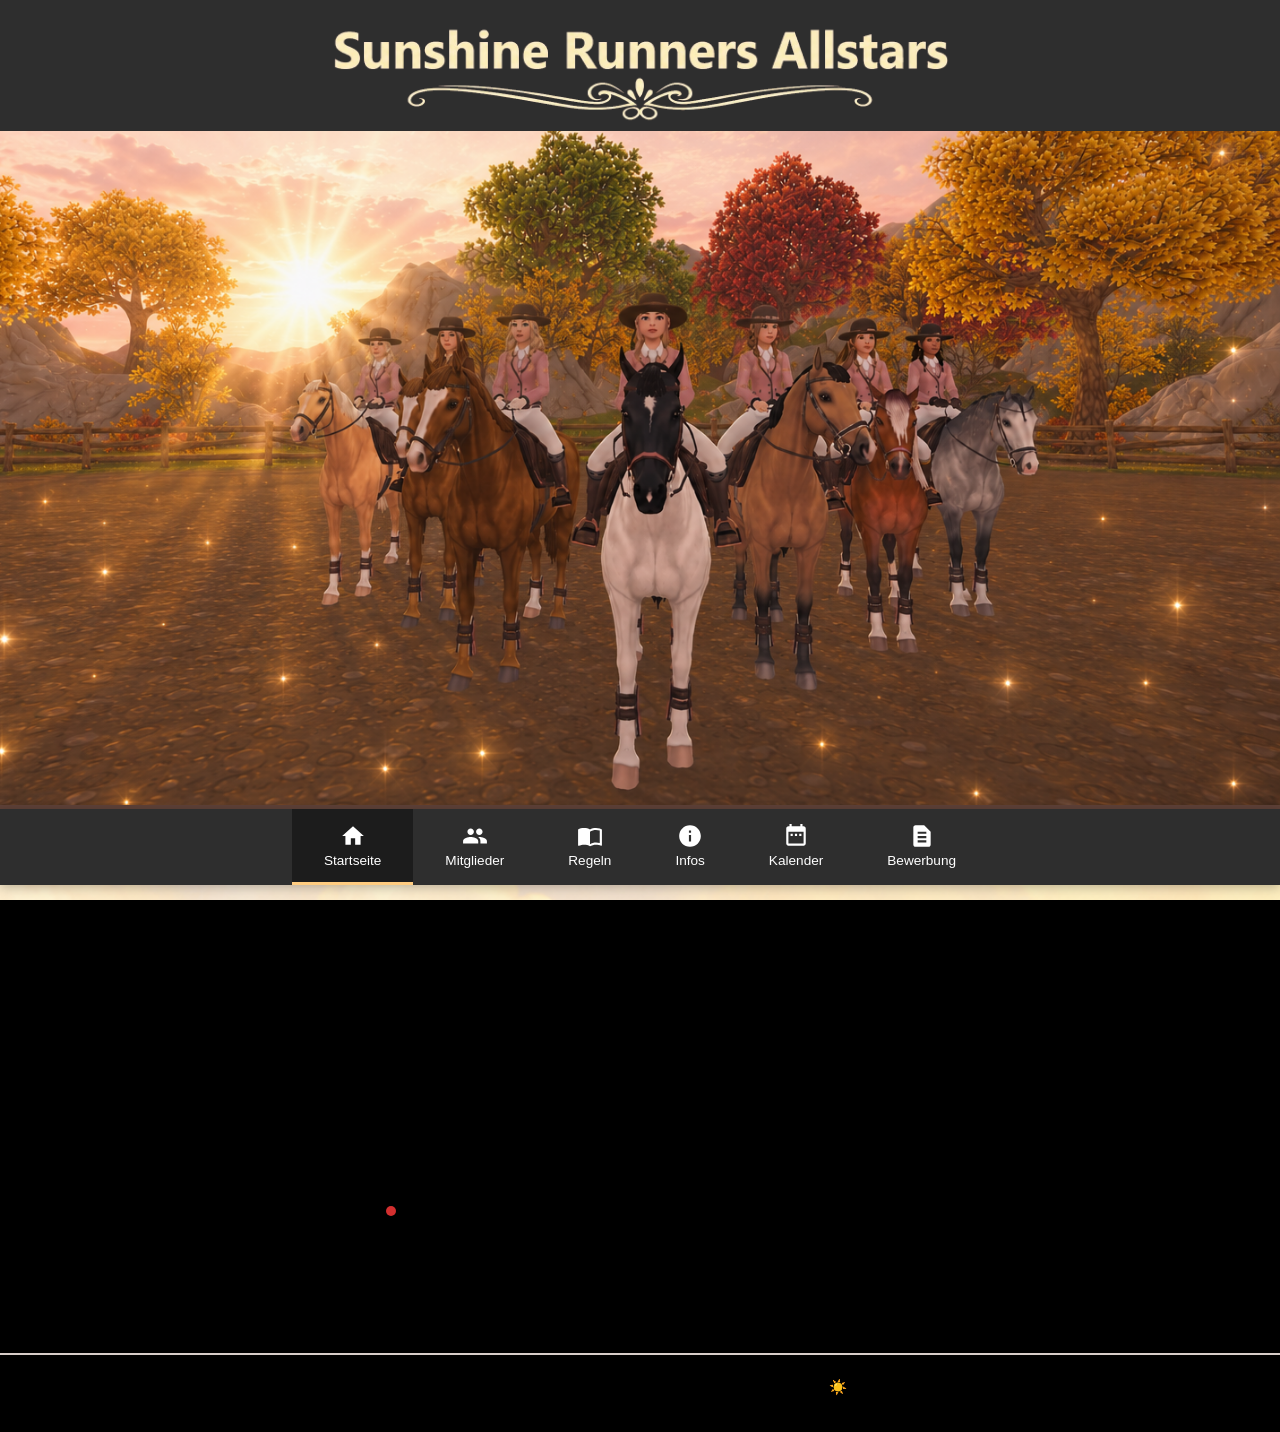
==== commit 5cdf4cd2: "Titelleiste grau und Ueberschrift-Bild Hintergrund grau" ====
--- a/index.html
+++ b/index.html
@@ -196,7 +196,7 @@
   <!-- Titelleiste -->
   <div class="title-bar">
     <h1 class="visually-hidden">Sunshine Runners Allstars – Star Stable Online Club (SSO Club)</h1>
-    <img src="sunshine runners allstars braune überschrift.jpeg" alt="Sunshine Runners Allstars – Logo und Schriftzug des Star Stable Online Clubs" width="1536" height="234" class="title-image">
+    <img src="sunshine runners allstars ueberschrift grau.png" alt="Sunshine Runners Allstars – Logo und Schriftzug des Star Stable Online Clubs" width="1536" height="234" class="title-image">
   </div>
 
   <!-- Hero / Club-Bild -->
--- a/style.css
+++ b/style.css
@@ -52,7 +52,7 @@
 /* ===== Titelleiste ===== */
 .title-bar {
   width: 100%;
-  background-color: #000000;
+  background-color: #2e2e2e;
   padding: 14px 20px 4px 20px;
   display: flex;
   align-items: center;
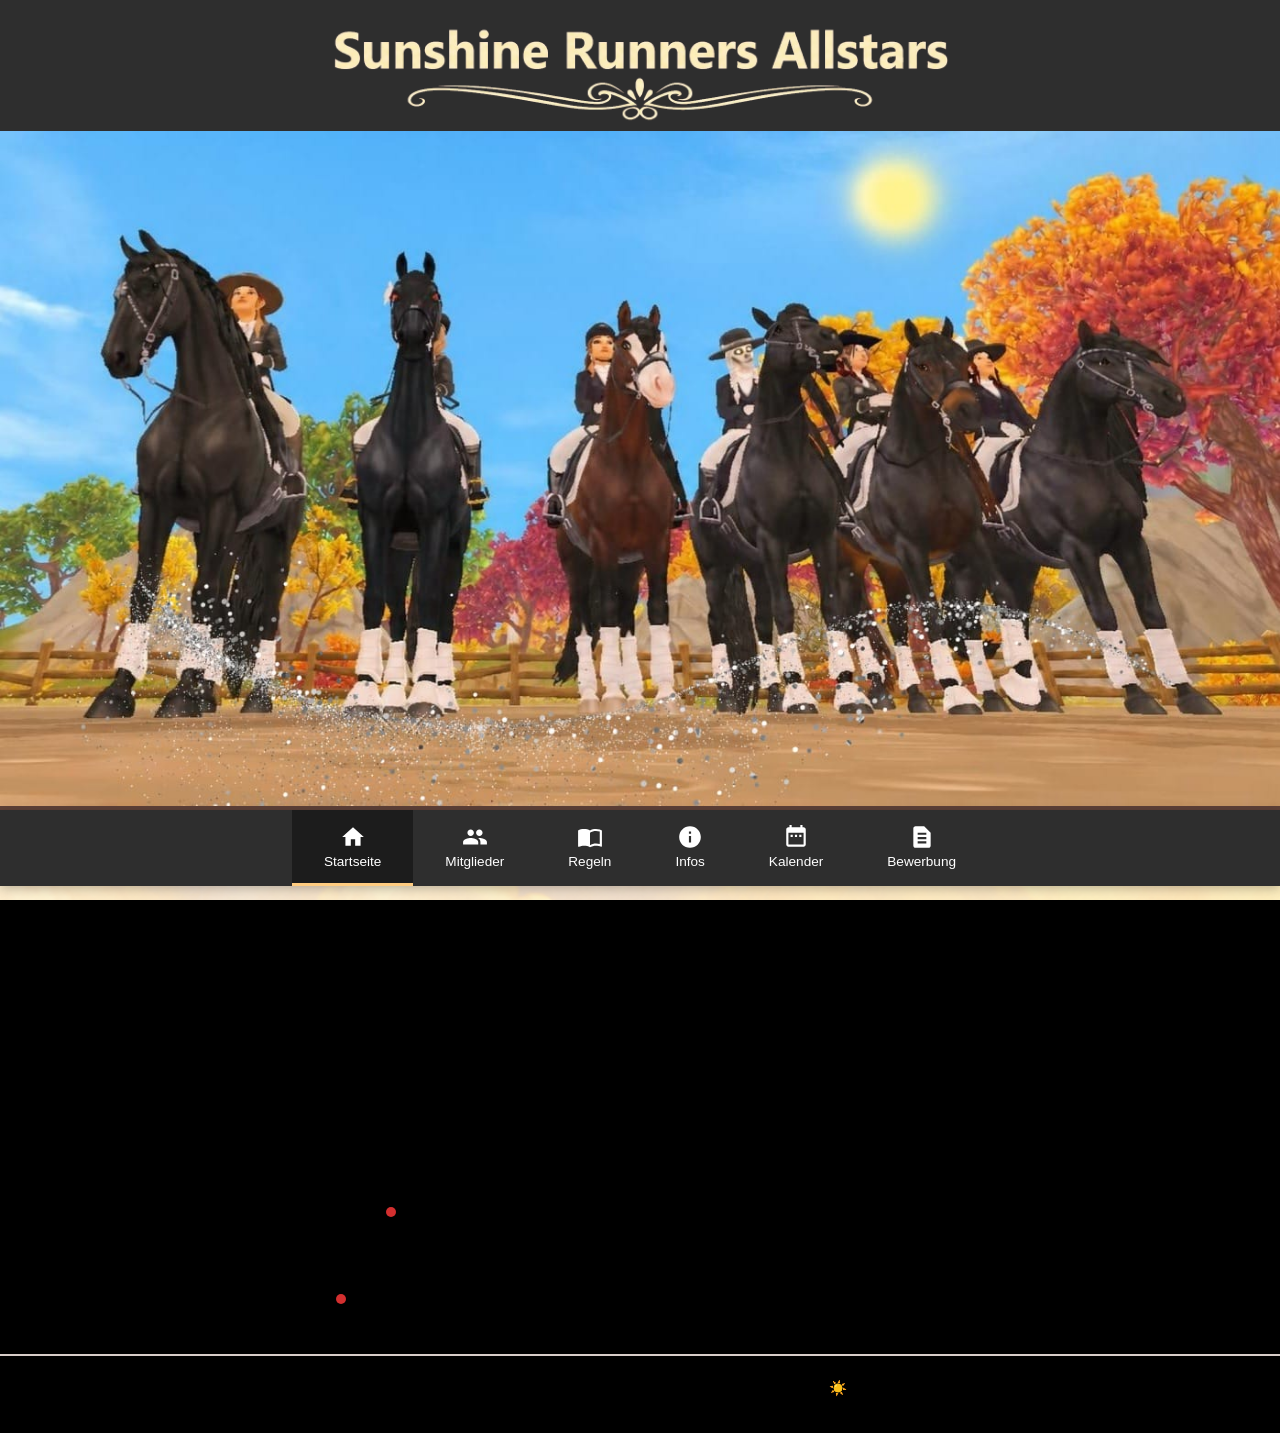
==== commit 4e8c62f3: "Update club start image and add One day with us video" ====
--- a/index.html
+++ b/index.html
@@ -9,8 +9,8 @@
   <meta name="keywords" content="Sunshine Runners Allstars, Star Stable Online, Club, SSO, SSO Club, Reiten, Pferde, Jorvik, Star Stable Club, Reitclub">
   <meta name="author" content="Sunshine Runners Allstars">
   <link rel="canonical" href="https://lockebu.github.io/Sunshine-Runners-Allstars-Website/">
-  <link rel="icon" href="cover_icon.png" type="image/png">
-  <link rel="apple-touch-icon" href="cover_icon.png">
+  <link rel="icon" href="newClubIcon.png" type="image/png">
+  <link rel="apple-touch-icon" href="newClubIcon.png">
 
   <!-- Open Graph Tags -->
   <meta property="og:title" content="Sunshine Runners Allstars – Star Stable Online Club">
@@ -88,7 +88,7 @@
     "@context": "https://schema.org",
     "@type": "CommunityCenter",
     "name": "Sunshine Runners Allstars Star Stable Online Club",
-    "description": "Ein freundlicher Star Stable Online Club mit 33 Mitgliedern. Wir reiten zusammen, leveln unsere Pferde und üben Dressur-Tricks.",
+    "description": "Ein freundlicher Star Stable Online Club mit 34 Mitgliedern. Wir reiten zusammen, leveln unsere Pferde und üben Dressur-Tricks.",
     "url": "https://lockebu.github.io/Sunshine-Runners-Allstars-Website/",
     "image": "https://lockebu.github.io/Sunshine-Runners-Allstars-Website/Club%20Logo.png",
     "event": [
@@ -157,7 +157,7 @@
       {
         "@type": "Question",
         "name": "Was sind die Sunshine Runners Allstars?",
-        "acceptedAnswer": {"@type":"Answer","text":"Die Sunshine Runners Allstars sind ein freundlicher Star Stable Online Club (SSO Club) mit 33 Mitgliedern. Wir reiten gemeinsam durch Jorvik, leveln unsere Pferde und üben Dressur-Tricks."}
+        "acceptedAnswer": {"@type":"Answer","text":"Die Sunshine Runners Allstars sind ein freundlicher Star Stable Online Club (SSO Club) mit 34 Mitgliedern. Wir reiten gemeinsam durch Jorvik, leveln unsere Pferde und üben Dressur-Tricks."}
       },
       {
         "@type": "Question",
@@ -201,7 +201,7 @@
 
   <!-- Hero / Club-Bild -->
   <header class="hero">
-    <img src="ClubBild4.0.png?v=2" alt="Mitglieder der Sunshine Runners Allstars reiten gemeinsam auf ihren Pferden durch Jorvik in Star Stable Online" class="hero-image">
+    <img src="newClubStartBild2.0.jpeg" alt="Mitglieder der Sunshine Runners Allstars mit ihren Pferden in Star Stable Online" class="hero-image">
   </header>
 
   <!-- Braune Menüleiste -->
@@ -248,7 +248,10 @@
           <span id="news-unread-indicator" class="news-unread-indicator" role="status" aria-label="Neue Neuigkeiten"></span>
           <button class="toggle-btn" data-target="news" aria-expanded="false">▾</button>
         </div>
-        <div id="news" class="section-content" data-latest="2026-10-06">
+        <div id="news" class="section-content" data-latest="2026-10-15">
+          <p class="news-date">Datum: 15.10.2026</p>
+          <p>Der Schwarze Andalusier ist jetzt unser Clubpferd!</p>
+          <hr class="news-divider">
           <p class="news-date">Datum: 06.10.2026</p>
           <p>Die Clubpferde sind jetzt der Schwarze Andalusier und der Schwarze Friese!</p>
           <hr class="news-divider">
@@ -304,9 +307,18 @@
       <div class="section">
         <div class="section-header">
           <strong class="section-title">Videos</strong>
+          <span id="videos-unread-indicator" class="news-unread-indicator" role="status" aria-label="Neues Video"></span>
           <button class="toggle-btn" data-target="videos" aria-expanded="false">▾</button>
         </div>
-        <div id="videos" class="section-content">
+        <div id="videos" class="section-content" data-latest="2026-10-16">
+          <p class="media-date">Datum: 16.10.2026</p>
+          <div class="video-gallery">
+            <video controls preload="metadata" playsinline>
+              <source src="oneDaywithUsVideo.mp4" type="video/mp4">
+              Ihr Browser unterstützt das Video-Tag nicht.
+            </video>
+            <p class="video-caption">One day with us - Einen Tag mit uns</p>
+          </div>
           <p class="media-date">Datum: 02.09.2026</p>
           <div class="video-gallery">
             <video controls preload="metadata" playsinline>
@@ -347,7 +359,7 @@
     <!-- Mitglieder -->
     <section id="mitglieder" class="page">
       <h2>Unsere Mitglieder</h2>
-      <p class="subtitle">(33)</p>
+      <p class="subtitle">(34)</p>
 
       <h3 class="rank-title">Club Gründerin</h3>
       <p class="member-name no-line expandable">
@@ -481,6 +493,17 @@
       <p class="member-name">Linda Leopardsister</p>
       <p class="member-name">Linn Springgirl</p>
       <p class="member-name">Lucia Lightcloud</p>
+      <p class="member-name expandable">
+        <span>Mackenzie Purplenose</span><span class="nickname">Oma</span>
+        <button class="member-toggle" aria-expanded="false" aria-label="Mehr über Mackenzie Purplenose">▾</button>
+      </p>
+      <div class="member-detail">
+        <div class="member-detail-inner">
+          <div class="member-detail-text">
+            <p class="member-quote">Spitzi Oma</p>
+          </div>
+        </div>
+      </div>
       <p class="member-name">Mia Strawberrysmith</p>
       <p class="member-name">Mira Goldbeach</p>
       <p class="member-name">Nisha Bunnyray</p>
@@ -532,7 +555,7 @@
       <div class="outfit-section">
         <div class="outfit-text">
           <p><strong>Club Outfit:</strong></p>
-          <p>Dressur Jacket von JVK</p>
+          <p>wettbewerbsmäßige Jacke</p>
           <p>weiße Reithose</p>
           <p>schwarze Dressur Stiefel</p>
           <p>Daysis Adders Hut</p>
@@ -545,10 +568,10 @@
           <p>weiße Gamaschen</p>
 
           <p><strong>Club Pferd:</strong></p>
-          <p>Schwarzer Andalusier und Schwarzer Friese</p>
+          <p>Schwarzer Andalusier</p>
         </div>
         <div class="outfit-image">
-          <img src="newClubOutfit.png" alt="Club-Outfit der Sunshine Runners Allstars: Dressur-Jacket von JVK, weiße Reithose, schwarze Dressur-Stiefel und Daysis Adders Hut in Star Stable Online" loading="lazy">
+          <img src="newClubOutfit.png" alt="Club-Outfit der Sunshine Runners Allstars: wettbewerbsmäßige Jacke, weiße Reithose, schwarze Dressur-Stiefel und Daysis Adders Hut in Star Stable Online" loading="lazy">
         </div>
       </div>
 
--- a/style.css
+++ b/style.css
@@ -596,7 +596,7 @@
 }
 
 .week-plan th {
-  background-color: #000000;
+  background-color: #2e2e2e;
   color: white;
   padding: 12px 8px;
   text-align: center;
